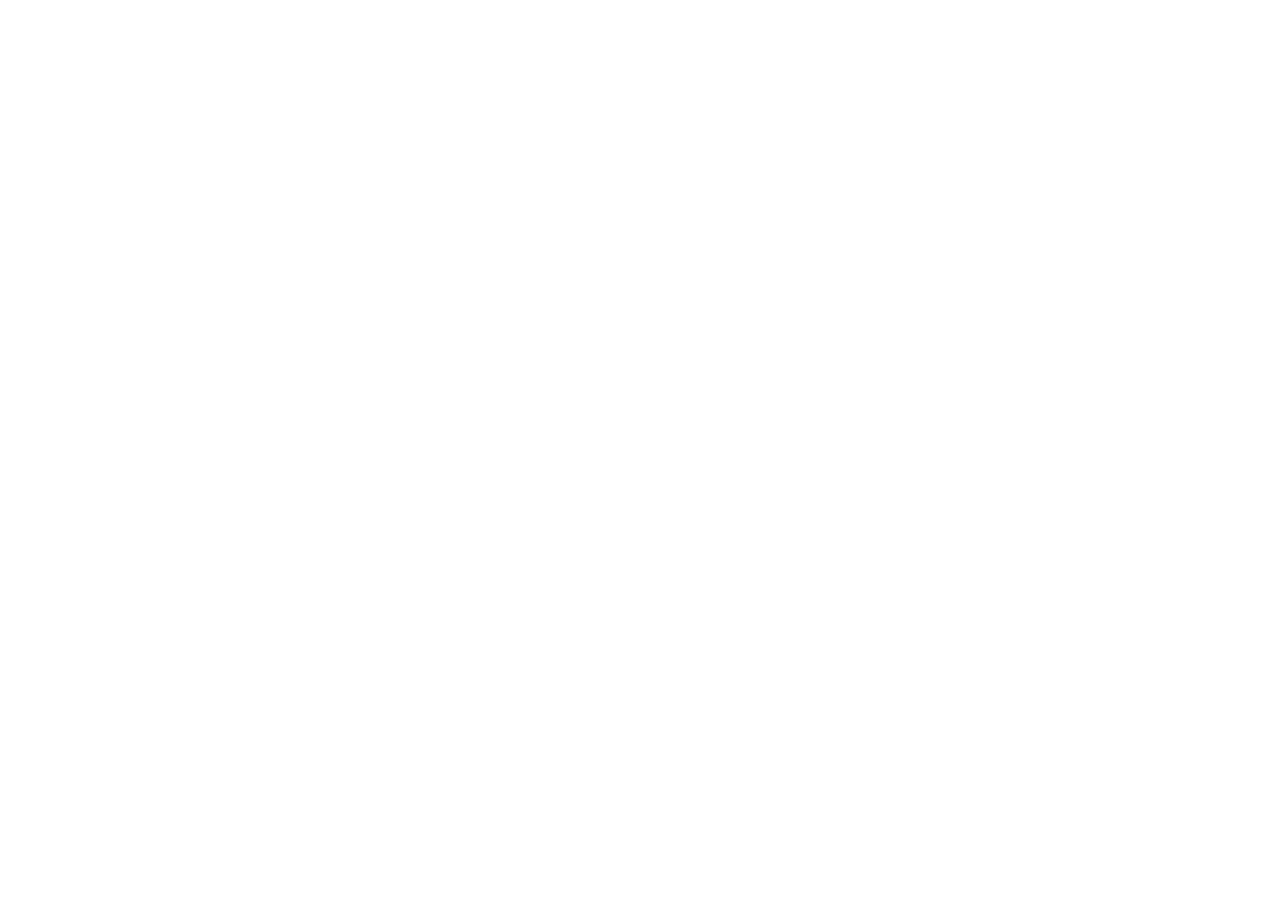
==== index.html @ f0acadbd "first commit" ====
<!DOCTYPE html>
<html lang="en">
  <head>
    <meta charset="UTF-8" />

    <link
      rel="apple-touch-icon"
      sizes="180x180"
      href="images/apple-touch-icon.png"
    />
    <link
      rel="icon"
      type="image/png"
      sizes="32x32"
      href="images/favicon-32x32.png"
    />
    <link
      rel="icon"
      type="image/png"
      sizes="16x16"
      href="images/favicon-16x16.png"
    />
    <link rel="manifest" href="images/site.webmanifest" />

    <link rel="stylesheet" href="css\style.css" />
    <meta name="viewport" content="width=device-width, initial-scale=1.0" />
    <title>TortikiOtViti</title>
  </head>
  <body></body>
</html>
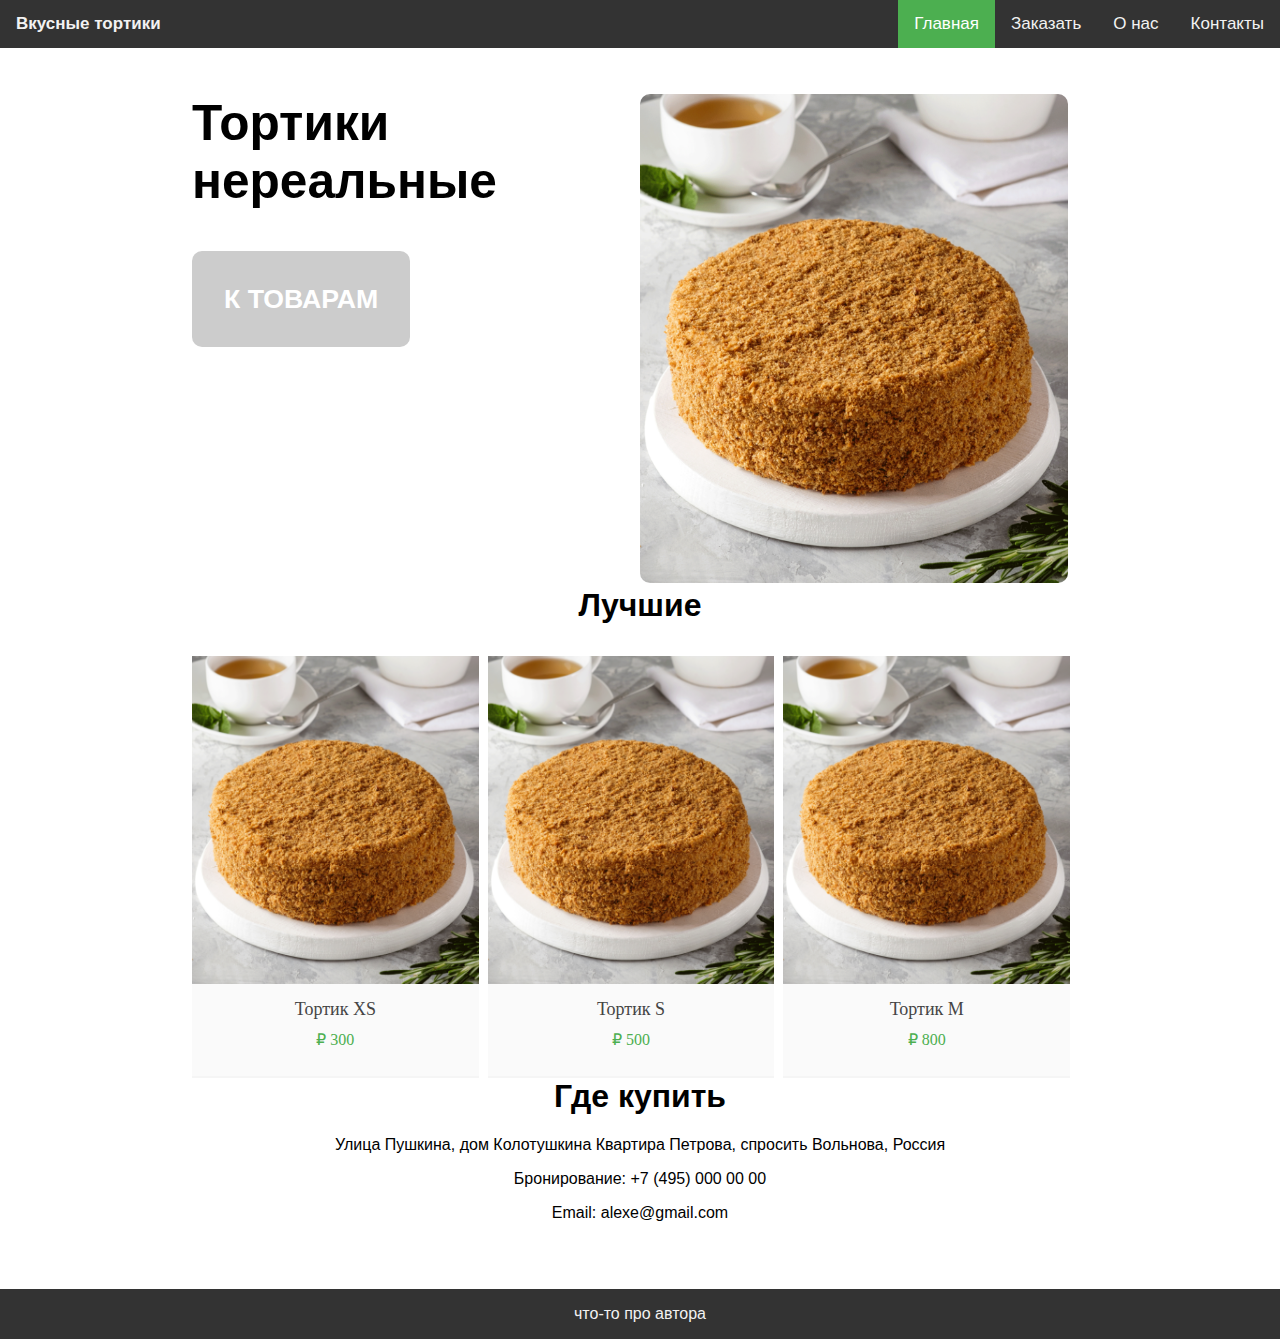
==== commit 14fc016f: "add js" ====
--- a/index.html
+++ b/index.html
@@ -21,10 +21,71 @@
       href="images/favicon-16x16.png"
     />
     <link rel="manifest" href="images/site.webmanifest" />
-
     <link rel="stylesheet" href="css\style.css" />
     <meta name="viewport" content="width=device-width, initial-scale=1.0" />
     <title>TortikiOtViti</title>
   </head>
-  <body></body>
+  <body>
+    <header>
+      <div class="topnav">
+        <h1>Вкусные тортики</h1>
+        <a href="contact.html">Контакты</a>
+        <a href="about.html">О нас</a>
+        <a href="all_products.html">Заказать</a>
+        <a class="active" href="index.html">Главная</a>
+      </div>
+    </header>
+    <main>
+      <div class="maincontent">
+        <div class="secondcontent2">
+          <h2>Тортики нереальные</h2>
+          <form action="all_products.html">
+            <button class="button-to-all"><h1>К товарам</h1></button>
+          </form>
+        </div>
+        <div class="secondcontent2">
+          <img class="fit-picture" src="images/tovari/1_tort.png" alt="" />
+        </div>
+        <h1>Лучшие</h1>
+        <div class="secondcontent3">
+          <article class="product-item">
+            <img src="images\tovari\1_tort.png" />
+            <div class="product-list">
+              <h3>Тортик XS</h3>
+              <span class="price">₽ 300</span>
+            </div>
+          </article>
+        </div>
+        <div class="secondcontent3">
+          <article class="product-item">
+            <img src="images\tovari\1_tort.png" />
+            <div class="product-list">
+              <h3>Тортик S</h3>
+              <span class="price">₽ 500</span>
+            </div>
+          </article>
+        </div>
+        <div class="secondcontent3">
+          <article class="product-item">
+            <img src="images\tovari\1_tort.png" />
+            <div class="product-list">
+              <h3>Тортик M</h3>
+              <span class="price">₽ 800</span>
+            </div>
+          </article>
+        </div>
+        <h1>Где купить</h1>
+        <p>
+          Улица Пушкина, дом Колотушкина Квартира Петрова, спросить Вольнова,
+          Россия
+        </p>
+        <p>Бронирование: +7 (495) 000 00 00</p>
+        <p>Email: alexe@gmail.com</p>
+      </div>
+    </main>
+
+    <footer>
+      <p>что-то про автора</p>
+    </footer>
+  </body>
 </html>
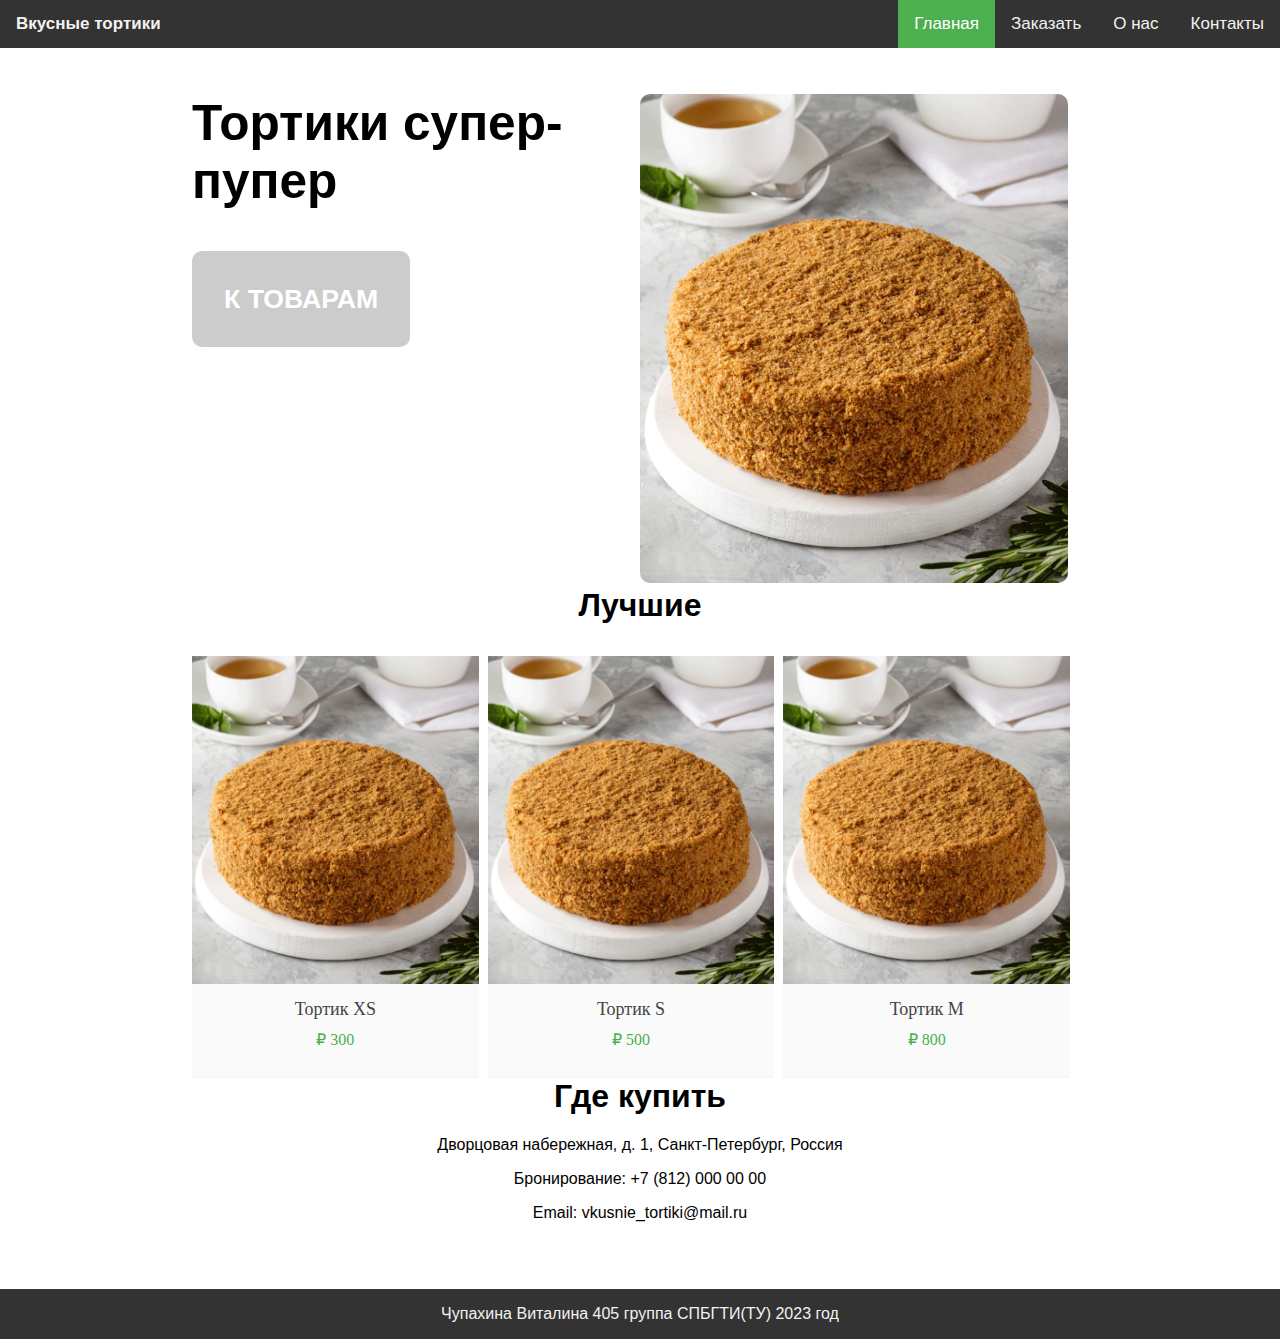
==== commit 78a77080: "added server" ====
--- a/index.html
+++ b/index.html
@@ -38,7 +38,7 @@
     <main>
       <div class="maincontent">
         <div class="secondcontent2">
-          <h2>Тортики нереальные</h2>
+          <h2>Тортики супер-пупер</h2>
           <form action="all_products.html">
             <button class="button-to-all"><h1>К товарам</h1></button>
           </form>
@@ -75,17 +75,14 @@
           </article>
         </div>
         <h1>Где купить</h1>
-        <p>
-          Улица Пушкина, дом Колотушкина Квартира Петрова, спросить Вольнова,
-          Россия
-        </p>
-        <p>Бронирование: +7 (495) 000 00 00</p>
-        <p>Email: alexe@gmail.com</p>
+        <p>Дворцовая набережная, д. 1, Санкт-Петербург, Россия</p>
+        <p>Бронирование: +7 (812) 000 00 00</p>
+        <p>Email: vkusnie_tortiki@mail.ru</p>
       </div>
     </main>
-
+    <script src="./js/GETskript.js"></script>
     <footer>
-      <p>что-то про автора</p>
+      <p>Чупахина Виталина 405 группа СПБГТИ(ТУ) 2023 год</p>
     </footer>
   </body>
 </html>
